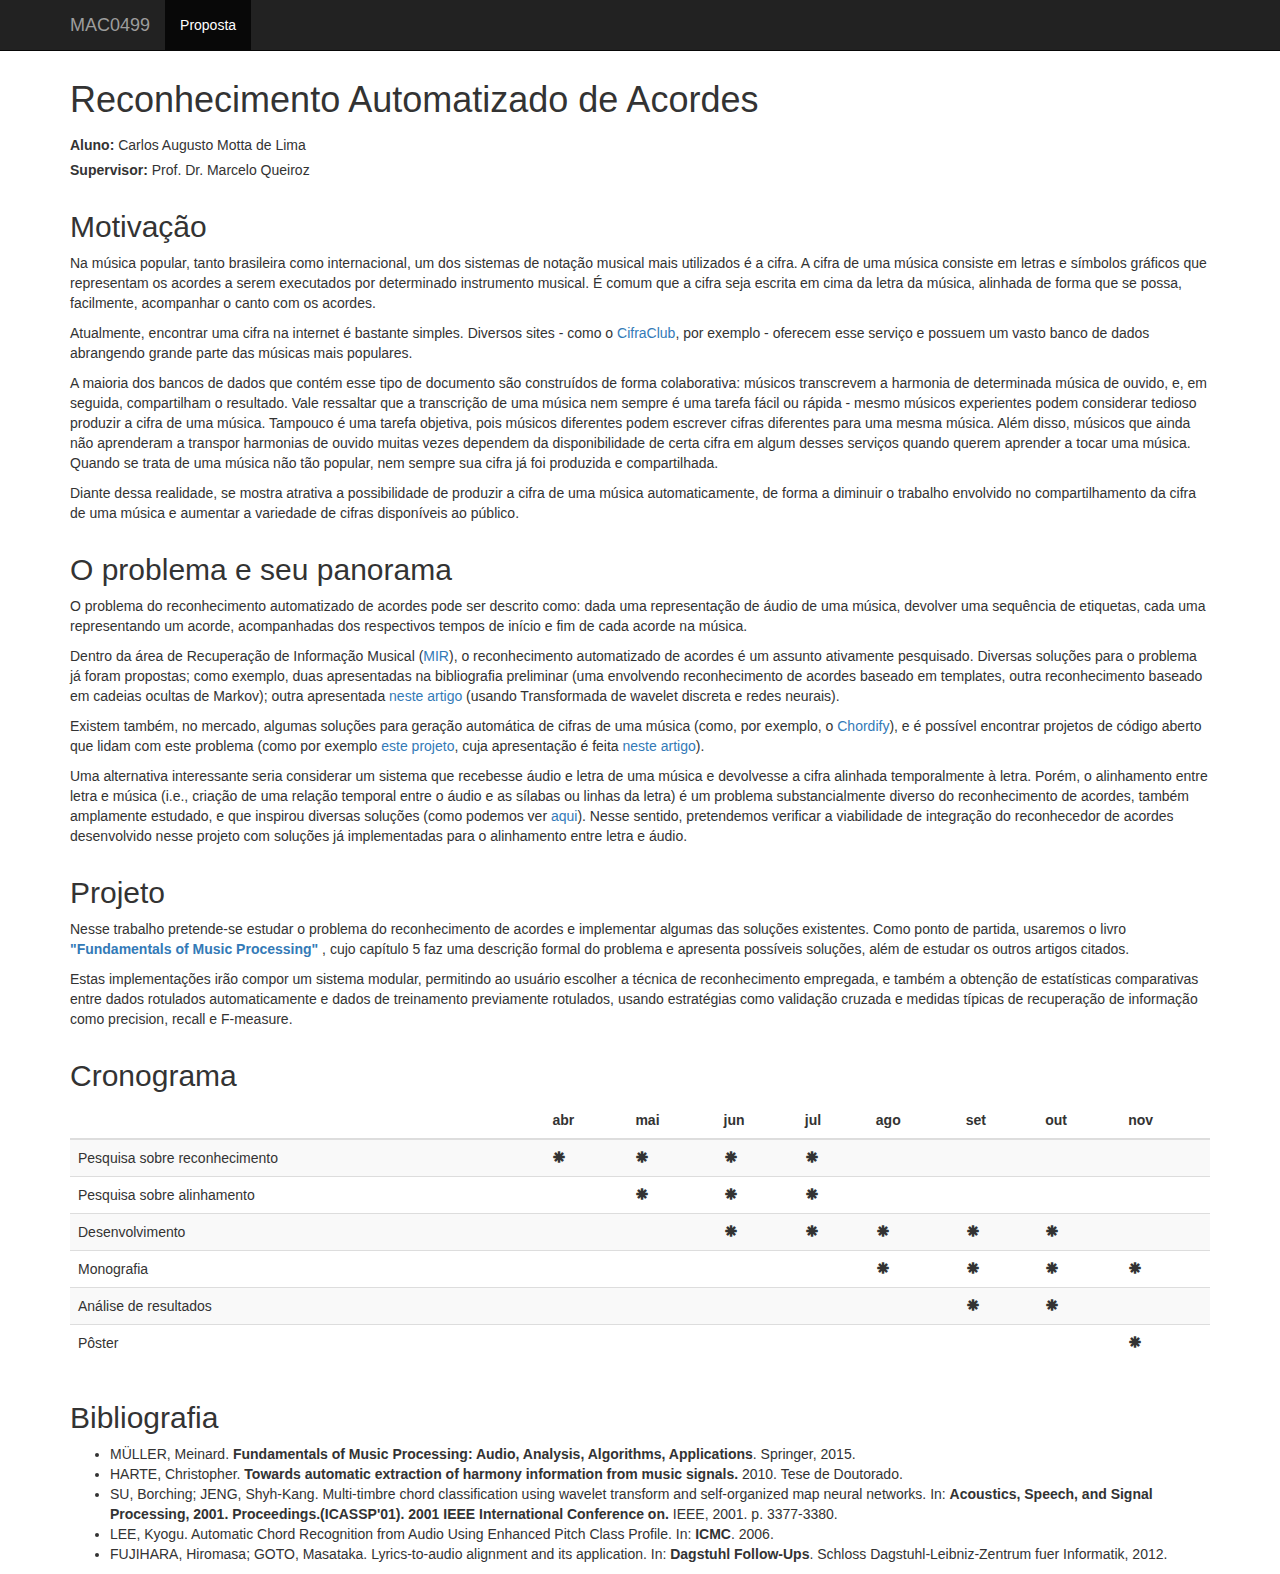
==== index.html @ da469ede "adicionada bibliografia do Chris Harte" ====
<!DOCTYPE html>
<html lang="pt">
<head>
  <meta http-equiv="Content-Type" content="text/html; charset=UTF-8">
  <meta http-equiv="X-UA-Compatible" content="IE=edge">
  <meta name="viewport" content="width=device-width, initial-scale=1">

  <meta name="description" content="TCC em reconhecimento automatizado de acordes.">
  <meta name="author" content="Carlos Augusto Motta de Lima">

  <link href="css/bootstrap.min.css" rel="stylesheet">
  <link href="css/index.css" rel="stylesheet">

  <title>
    Proposta de TCC | Carlos Lima | BCC IME-USP
  </title>
</head>
<body cz-shortcut-listen="true">
  <nav class="navbar navbar-inverse navbar-fixed-top">
    <div class="container">
      <div class="navbar-header">
        <button type="button" class="navbar-toggle collapsed" data-toggle="collapse" data-target="#navbar" aria-expanded="false" aria-controls="navbar">
          <span class="sr-only">Ativar navegação</span>
          <span class="icon-bar"></span>
          <span class="icon-bar"></span>
          <span class="icon-bar"></span>
        </button>
        <a class="navbar-brand" href="#">
          MAC0499
        </a>
      </div>
      <div id="navbar" class="collapse navbar-collapse">
        <ul class="nav navbar-nav">
          <li class="active">
            <a href="#">
              Proposta
            </a>
          </li>
        </ul>
      </div>
    </div>
  </nav>

  <div class="container">

    <div class="row">
      <div class="titulo col-xs-12">
        <h1 class="m-b-15">
          Reconhecimento Automatizado de Acordes
        </h1>
        <dl class="m-b-5">
          <dt class="m-b-5 d-inline-block"> Aluno: </dt>
          <dd class="m-b-5 d-inline-block"> Carlos Augusto Motta de Lima </dd>

          <br>

          <dt class="m-b-5 d-inline-block"> Supervisor: </dt>
          <dd class="m-b-5 d-inline-block"> Prof. Dr. Marcelo Queiroz </dd>
        </dl>
      </div>
    </div>

    <div class="row">
      <div id="motivacao" class="motivacao col-xs-12">
        <h2>
          Motivação
        </h2>

        <p>
          Na música popular, tanto brasileira como internacional, um dos
          sistemas de notação musical mais utilizados é a cifra. A cifra de uma
          música consiste em letras e símbolos gráficos que representam os
          acordes a serem executados por determinado instrumento musical. É
          comum que a cifra seja escrita em cima da letra da música, alinhada de
          forma que se possa, facilmente, acompanhar o canto com os acordes.
        </p>

        <p>
          Atualmente, encontrar uma cifra na internet é bastante simples.
          Diversos sites - como o
          <a href="https://www.cifraclub.com.br/">CifraClub</a>,
          por exemplo - oferecem esse serviço e possuem um vasto banco de dados
          abrangendo grande parte das músicas mais populares.
        </p>

        <p>
          A maioria dos bancos de dados que contém esse tipo de documento são
          construídos de forma colaborativa: músicos transcrevem a harmonia de
          determinada música de ouvido, e, em seguida, compartilham o resultado.
          Vale ressaltar que a transcrição de uma música nem sempre é uma
          tarefa fácil ou rápida - mesmo músicos experientes podem considerar
          tedioso produzir a cifra de uma música. Tampouco é uma tarefa
          objetiva, pois músicos diferentes podem escrever cifras diferentes
          para uma mesma música. Além disso, músicos que ainda não aprenderam a
          transpor harmonias de ouvido muitas vezes dependem da disponibilidade
          de certa cifra em algum desses serviços quando querem aprender a tocar
          uma música. Quando se trata de uma música não tão popular, nem sempre
          sua cifra já foi produzida e compartilhada.
        </p>

        <p>
          Diante dessa realidade, se mostra atrativa a possibilidade de produzir
          a cifra de uma música automaticamente, de forma a diminuir o trabalho
          envolvido no compartilhamento da cifra de uma música e aumentar a
          variedade de cifras disponíveis ao público.
        </p>
      </div>

      <div id="problema" class="problema col-xs-12">
        <h2>
          O problema e seu panorama
        </h2>

        <p>
          O problema do reconhecimento automatizado de acordes pode ser descrito
          como: dada uma representação de áudio de uma música, devolver uma
          sequência de etiquetas, cada uma representando um acorde, acompanhadas
          dos respectivos tempos de início e fim de cada acorde na música.
        </p>

        <p>
          Dentro da área de Recuperação de Informação Musical
          (<a href="http://bit.ly/2pmaWw8">MIR</a>), o reconhecimento
          automatizado de acordes é um assunto ativamente pesquisado. Diversas
          soluções para o problema já foram propostas; como exemplo, duas
          apresentadas na bibliografia preliminar (uma envolvendo reconhecimento
          de acordes baseado em templates, outra reconhecimento baseado em
          cadeias ocultas de Markov); outra apresentada
          <a href="articles/multi-timbre_chord_classification_using_wavelet_transform_and_self-organized_map_neural_networks.pdf">
            neste artigo</a>
          (usando Transformada de wavelet discreta e redes neurais).
        </p>

        <p>
          Existem também, no mercado, algumas soluções para geração automática
          de cifras de uma música (como, por exemplo, o
          <a href="http://bit.ly/2pzW5z3">Chordify</a>), e é possível encontrar
          projetos de código aberto que lidam com este problema (como por
          exemplo <a href="http://bit.ly/2q8v1qy">este projeto</a>, cuja
          apresentação é feita <a href="http://bit.ly/2pzTQvT">neste
          artigo</a>).
        </p>

        <p>
          Uma alternativa interessante seria considerar um sistema que recebesse
          áudio e letra de uma música e devolvesse a cifra alinhada
          temporalmente à letra. Porém, o alinhamento entre letra e música
          (i.e., criação de uma relação temporal entre o áudio e as sílabas ou
          linhas da letra) é um problema substancialmente diverso do
          reconhecimento de acordes, também amplamente estudado, e que inspirou
          diversas soluções (como podemos ver
          <a href="http://bit.ly/2p4GK8p">aqui</a>). Nesse sentido, pretendemos
          verificar a viabilidade de integração do reconhecedor de acordes
          desenvolvido nesse projeto com soluções já implementadas para o
          alinhamento entre letra e áudio.
        </p>
      </div>

      <div id="projeto" class="projeto col-xs-12">
        <h2>
          Projeto
        </h2>

        <p>
          Nesse trabalho pretende-se estudar o problema do reconhecimento de
          acordes e implementar algumas das soluções existentes. Como ponto de
          partida, usaremos o livro <b>
          <a href="http://bit.ly/2piTgQb">"Fundamentals of Music Processing"</a>
          </b>, cujo capítulo 5 faz uma descrição formal do problema e
          apresenta possíveis soluções, além de estudar os outros artigos
          citados.
        </p>

        <p>
          Estas implementações irão compor um sistema modular, permitindo ao
          usuário escolher a técnica de reconhecimento empregada, e também a
          obtenção de estatísticas comparativas entre dados rotulados
          automaticamente e dados de treinamento previamente rotulados, usando
          estratégias como validação cruzada e medidas típicas de recuperação de
          informação como precision, recall e F-measure.
        </p>
      </div>

      <div id="cronograma" class="projeto col-xs-12">
        <h2>
          Cronograma
        </h2>

        <div class="cronograma table-responsive table-wrapper">
          <table class="table table-striped fs-btext <%= klass %>">
            <thead>
              <tr>
                <th></th>
                <th>abr</th>
                <th>mai</th>
                <th>jun</th>
                <th>jul</th>
                <th>ago</th>
                <th>set</th>
                <th>out</th>
                <th>nov</th>
              </tr>
            </thead>
            <tbody>
              <tr>
                <td>Pesquisa sobre reconhecimento</td>
                <td><span class="glyphicon glyphicon-asterisk" aria-hidden="true"></span></td>
                <td><span class="glyphicon glyphicon-asterisk" aria-hidden="true"></span></td>
                <td><span class="glyphicon glyphicon-asterisk" aria-hidden="true"></span></td>
                <td><span class="glyphicon glyphicon-asterisk" aria-hidden="true"></span></td>
                <td></td>
                <td></td>
                <td></td>
                <td></td>
              </tr>

              <tr>
                <td>Pesquisa sobre alinhamento</td>
                <td></td>
                <td><span class="glyphicon glyphicon-asterisk" aria-hidden="true"></span></td>
                <td><span class="glyphicon glyphicon-asterisk" aria-hidden="true"></span></td>
                <td><span class="glyphicon glyphicon-asterisk" aria-hidden="true"></span></td>
                <td></td>
                <td></td>
                <td></td>
                <td></td>
              </tr>

              <tr>
                <td>Desenvolvimento</td>
                <td></td>
                <td></td>
                <td><span class="glyphicon glyphicon-asterisk" aria-hidden="true"></span></td>
                <td><span class="glyphicon glyphicon-asterisk" aria-hidden="true"></span></td>
                <td><span class="glyphicon glyphicon-asterisk" aria-hidden="true"></span></td>
                <td><span class="glyphicon glyphicon-asterisk" aria-hidden="true"></span></td>
                <td><span class="glyphicon glyphicon-asterisk" aria-hidden="true"></span></td>
                <td></td>
              </tr>

              <tr>
                <td>Monografia</td>
                <td></td>
                <td></td>
                <td></td>
                <td></td>
                <td><span class="glyphicon glyphicon-asterisk" aria-hidden="true"></span></td>
                <td><span class="glyphicon glyphicon-asterisk" aria-hidden="true"></span></td>
                <td><span class="glyphicon glyphicon-asterisk" aria-hidden="true"></span></td>
                <td><span class="glyphicon glyphicon-asterisk" aria-hidden="true"></span></td>
              </tr>

              <tr>
                <td>Análise de resultados</td>
                <td></td>
                <td></td>
                <td></td>
                <td></td>
                <td></td>
                <td><span class="glyphicon glyphicon-asterisk" aria-hidden="true"></span></td>
                <td><span class="glyphicon glyphicon-asterisk" aria-hidden="true"></span></td>
                <td></td>
              </tr>

              <tr>
                <td>Pôster</td>
                <td></td>
                <td></td>
                <td></td>
                <td></td>
                <td></td>
                <td></td>
                <td></td>
                <td><span class="glyphicon glyphicon-asterisk" aria-hidden="true"></span></td>
              </tr>
            </tbody>
          </table>
        </div>
      </div>

      <div id="bibliografia" class="bibliografia col-xs-12">
        <h2>
          Bibliografia
        </h2>

        <ul>
          <li>
            MÜLLER, Meinard. <b>Fundamentals of Music Processing: Audio,
            Analysis, Algorithms, Applications</b>. Springer, 2015.
          </li>
          <li>
            HARTE, Christopher. <b>Towards automatic extraction of harmony
            information from music signals.</b> 2010. Tese de Doutorado.
          </li>
          <li>
            SU, Borching; JENG, Shyh-Kang. Multi-timbre chord classification
            using wavelet transform and self-organized map neural networks. In:
            <b>Acoustics, Speech, and Signal Processing, 2001.
            Proceedings.(ICASSP'01). 2001 IEEE International Conference on.</b>
            IEEE, 2001. p. 3377-3380.
          </li>
          <li>
            LEE, Kyogu. Automatic Chord Recognition from Audio Using Enhanced
            Pitch Class Profile. In: <b>ICMC</b>. 2006.
          </li>
          <li>
            FUJIHARA, Hiromasa; GOTO, Masataka. Lyrics-to-audio alignment and
            its application. In: <b>Dagstuhl Follow-Ups</b>.
            Schloss Dagstuhl-Leibniz-Zentrum fuer Informatik, 2012.
          </li>
        </ul>
      </div>
    </div>
  </div>

  <!-- Bootstrap core JavaScript
  ================================================== -->
  <!-- Placed at the end of the document so the pages load faster -->
  <script src="./js/jquery-3.2.1.min.js"></script>
  <script src="./js/bootstrap.min.js"></script>
</body>
</html>
---- css/index.css ----
.titulo {
  padding-top: 60px;
  text-align: left;
}

.m-b-5 { margin-bottom: 5px; }
.m-b-15 { margin-bottom: 15px; }
.d-inline-block { display: inline-block; }
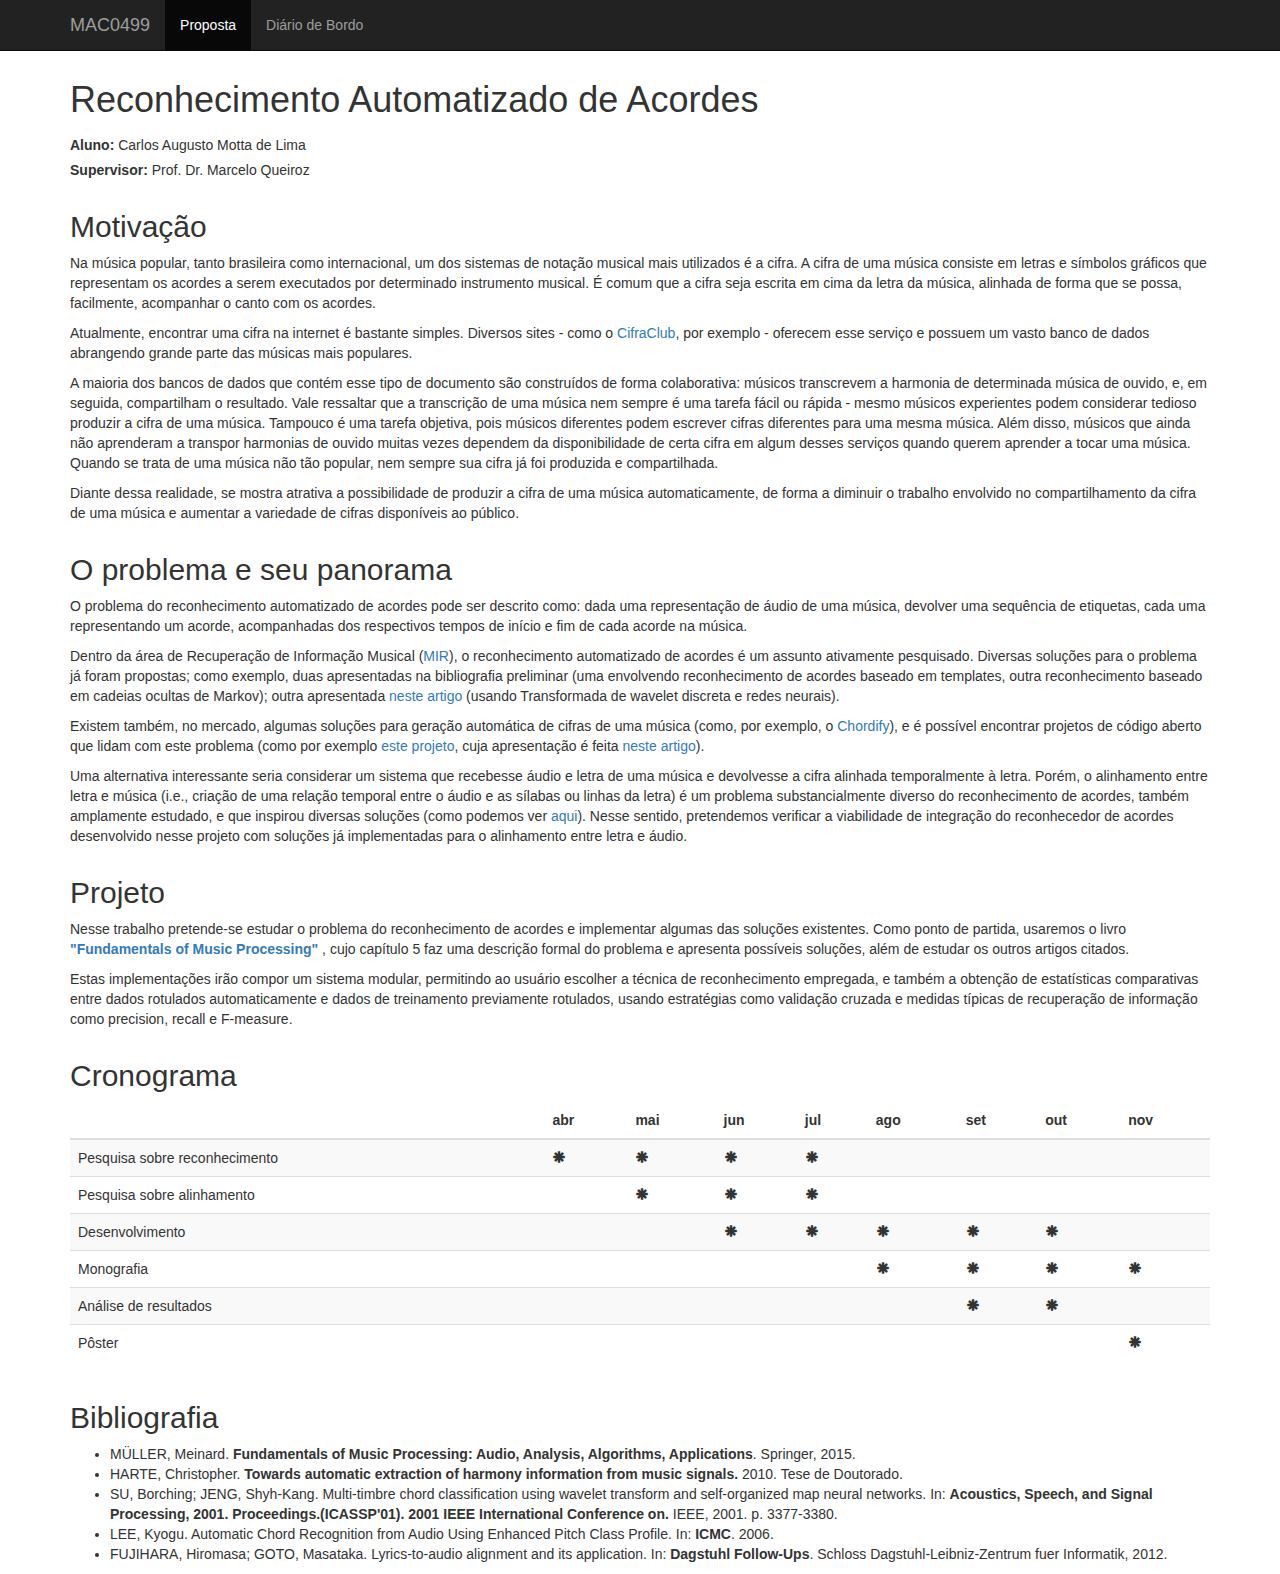
==== commit 71ab9687: "adicionado link para Diário de Bordo" ====
--- a/index.html
+++ b/index.html
@@ -36,6 +36,11 @@
               Proposta
             </a>
           </li>
+          <li>
+            <a href="https://github.com/GutoMotta/sichors/wiki" target="_blank">
+              Diário de Bordo
+            </a>
+          </li>
         </ul>
       </div>
     </div>
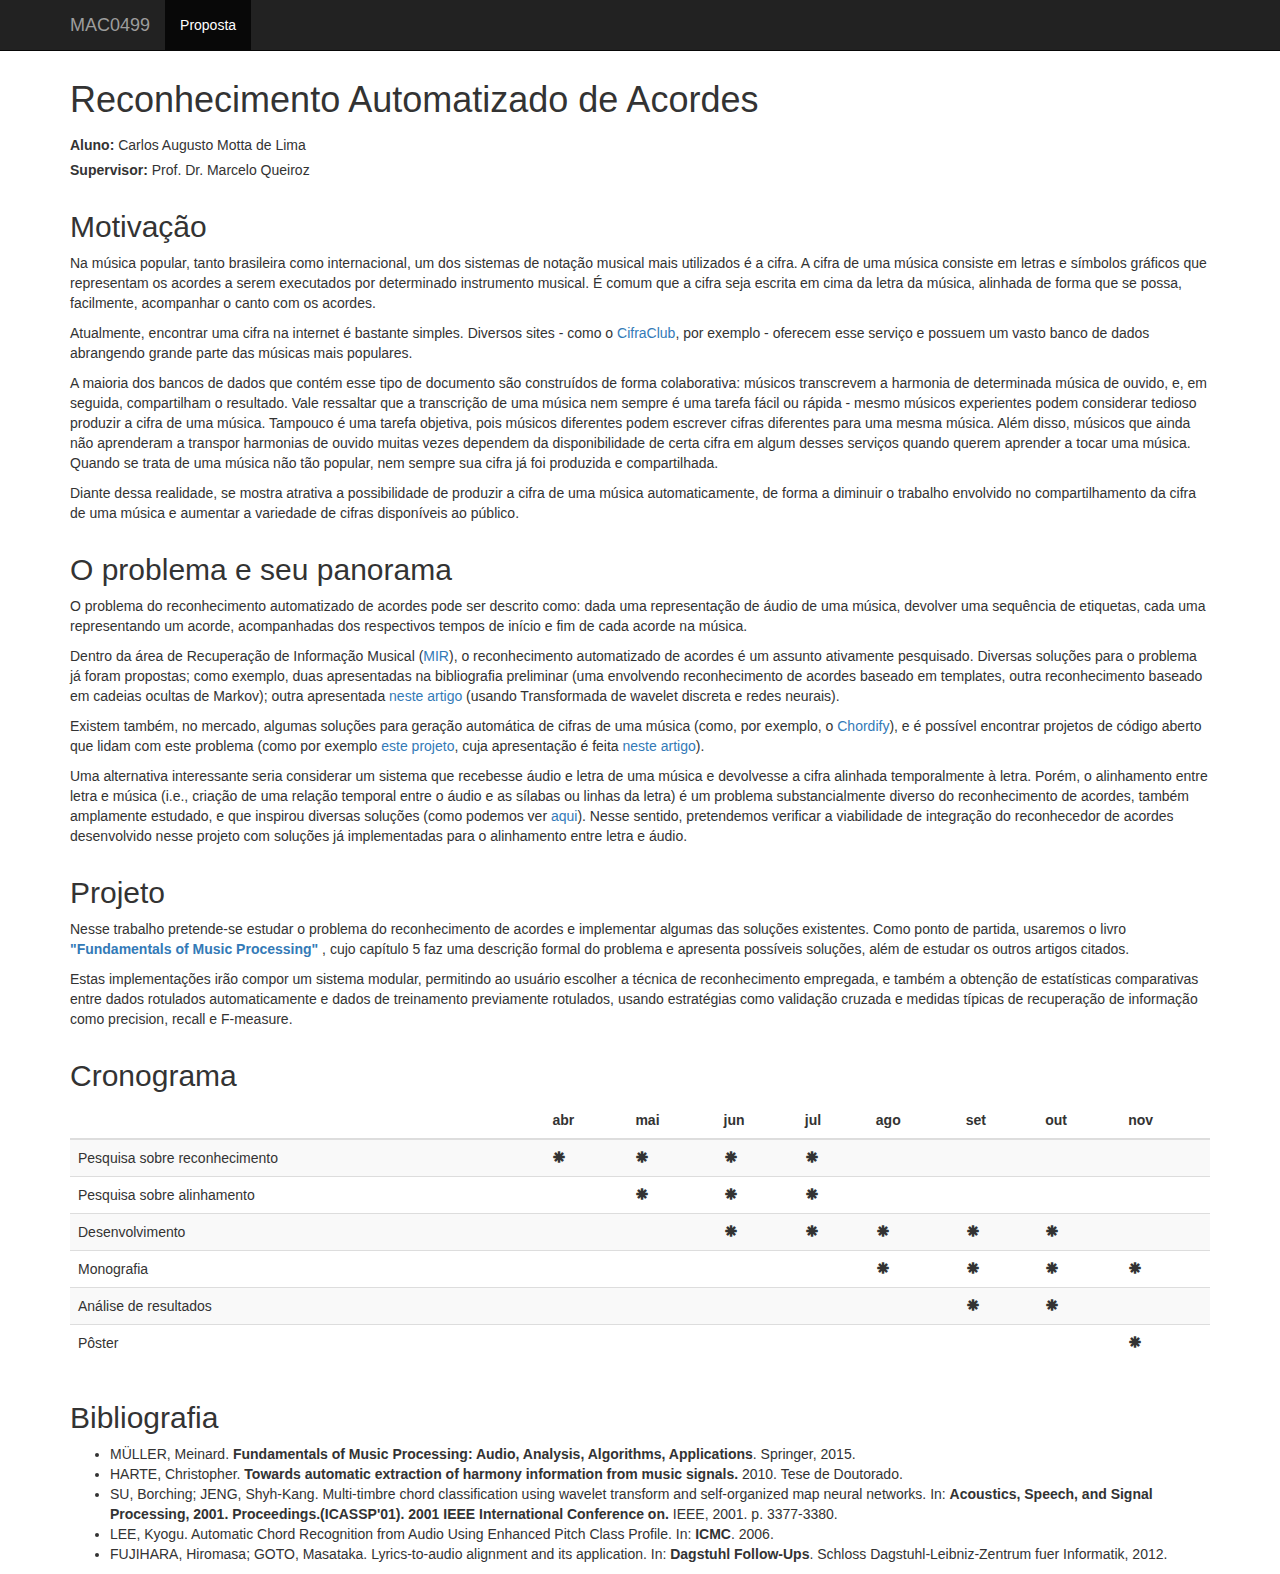
==== commit 28bdd9cb: "remove diário de bordo" ====
--- a/index.html
+++ b/index.html
@@ -36,11 +36,13 @@
               Proposta
             </a>
           </li>
-          <li>
-            <a href="https://github.com/GutoMotta/sichors/wiki" target="_blank">
+
+          <!-- <li>
+            <a href="https://github.com/GutoMotta/sichors/wiki/Di%C3%A1rio-de-bordo" target="_blank">
               Diário de Bordo
             </a>
-          </li>
+          </li> -->
+
         </ul>
       </div>
     </div>
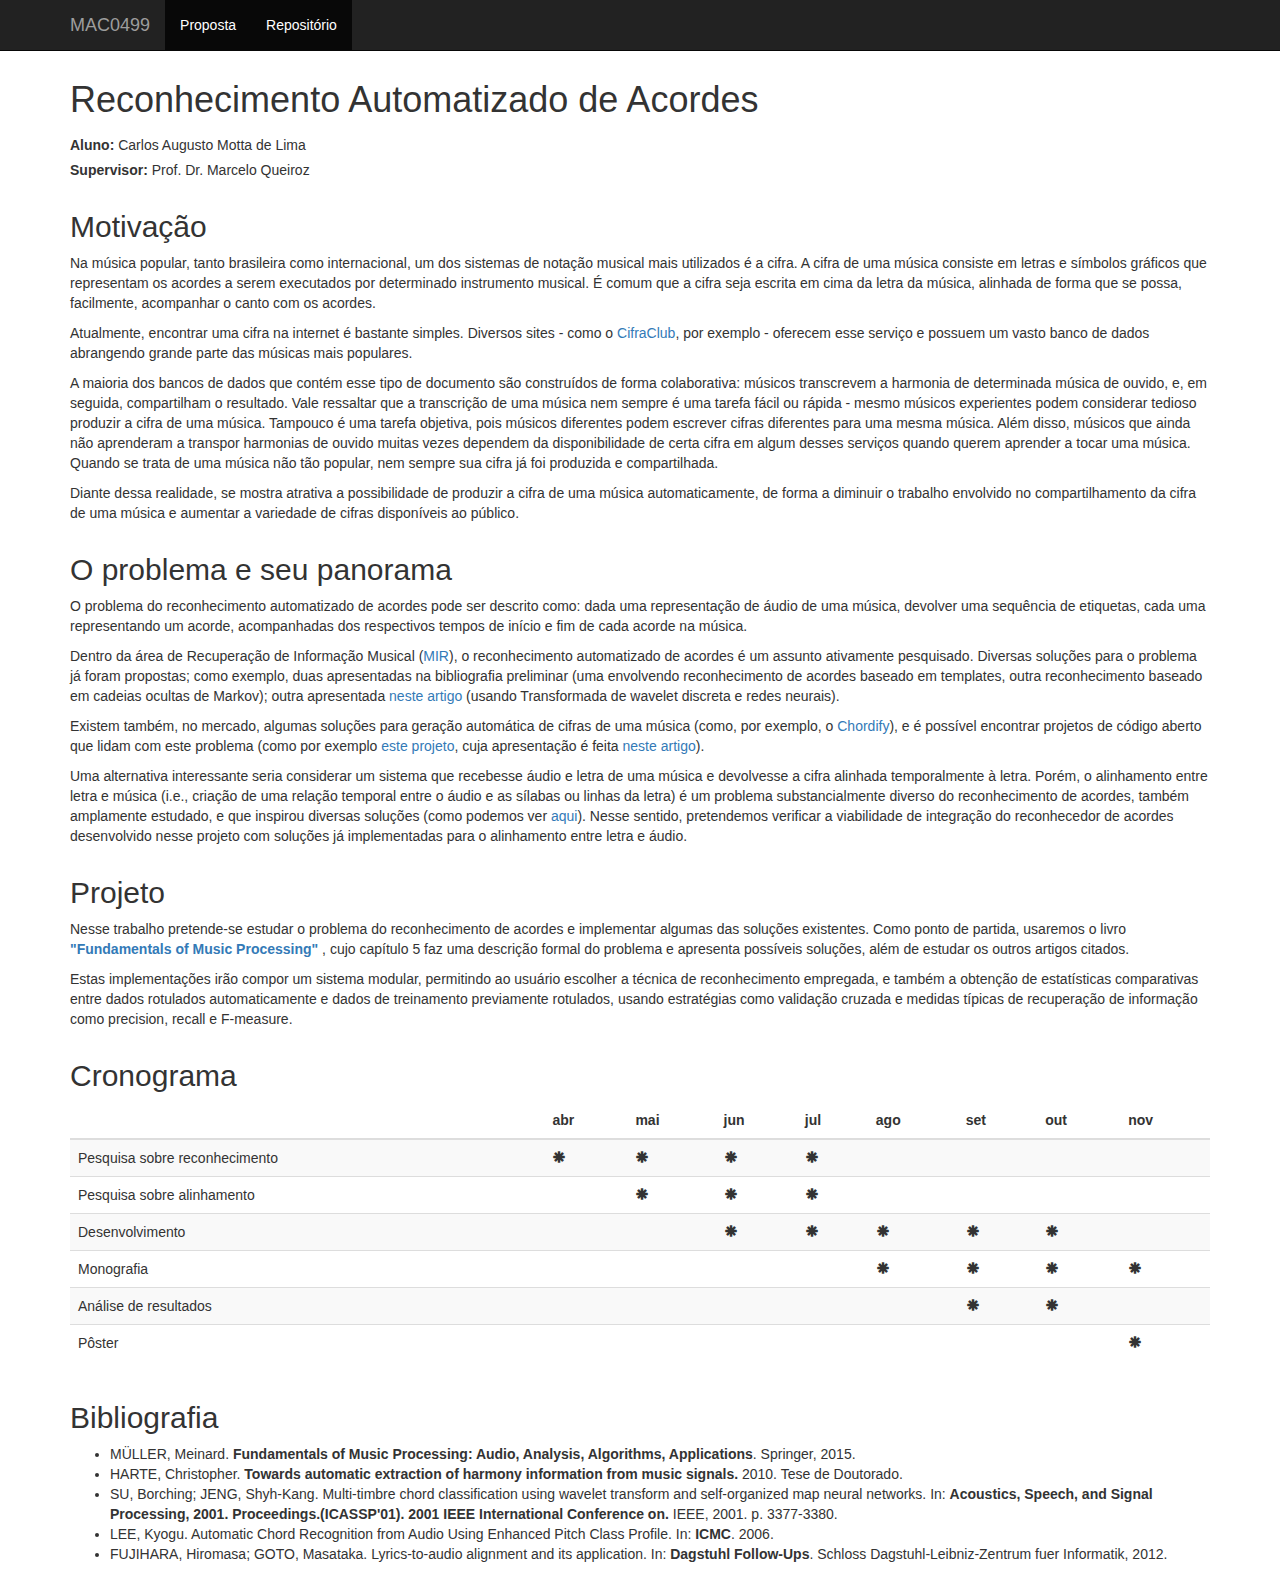
==== commit 3dacaf21: "adds repository url" ====
--- a/index.html
+++ b/index.html
@@ -37,12 +37,11 @@
             </a>
           </li>
 
-          <!-- <li>
-            <a href="https://github.com/GutoMotta/sichors/wiki/Di%C3%A1rio-de-bordo" target="_blank">
-              Diário de Bordo
+          <li class="active">
+            <a href="https://github.com/gutomotta/chors" target="_blank">
+              Repositório
             </a>
-          </li> -->
-
+          </li>
         </ul>
       </div>
     </div>
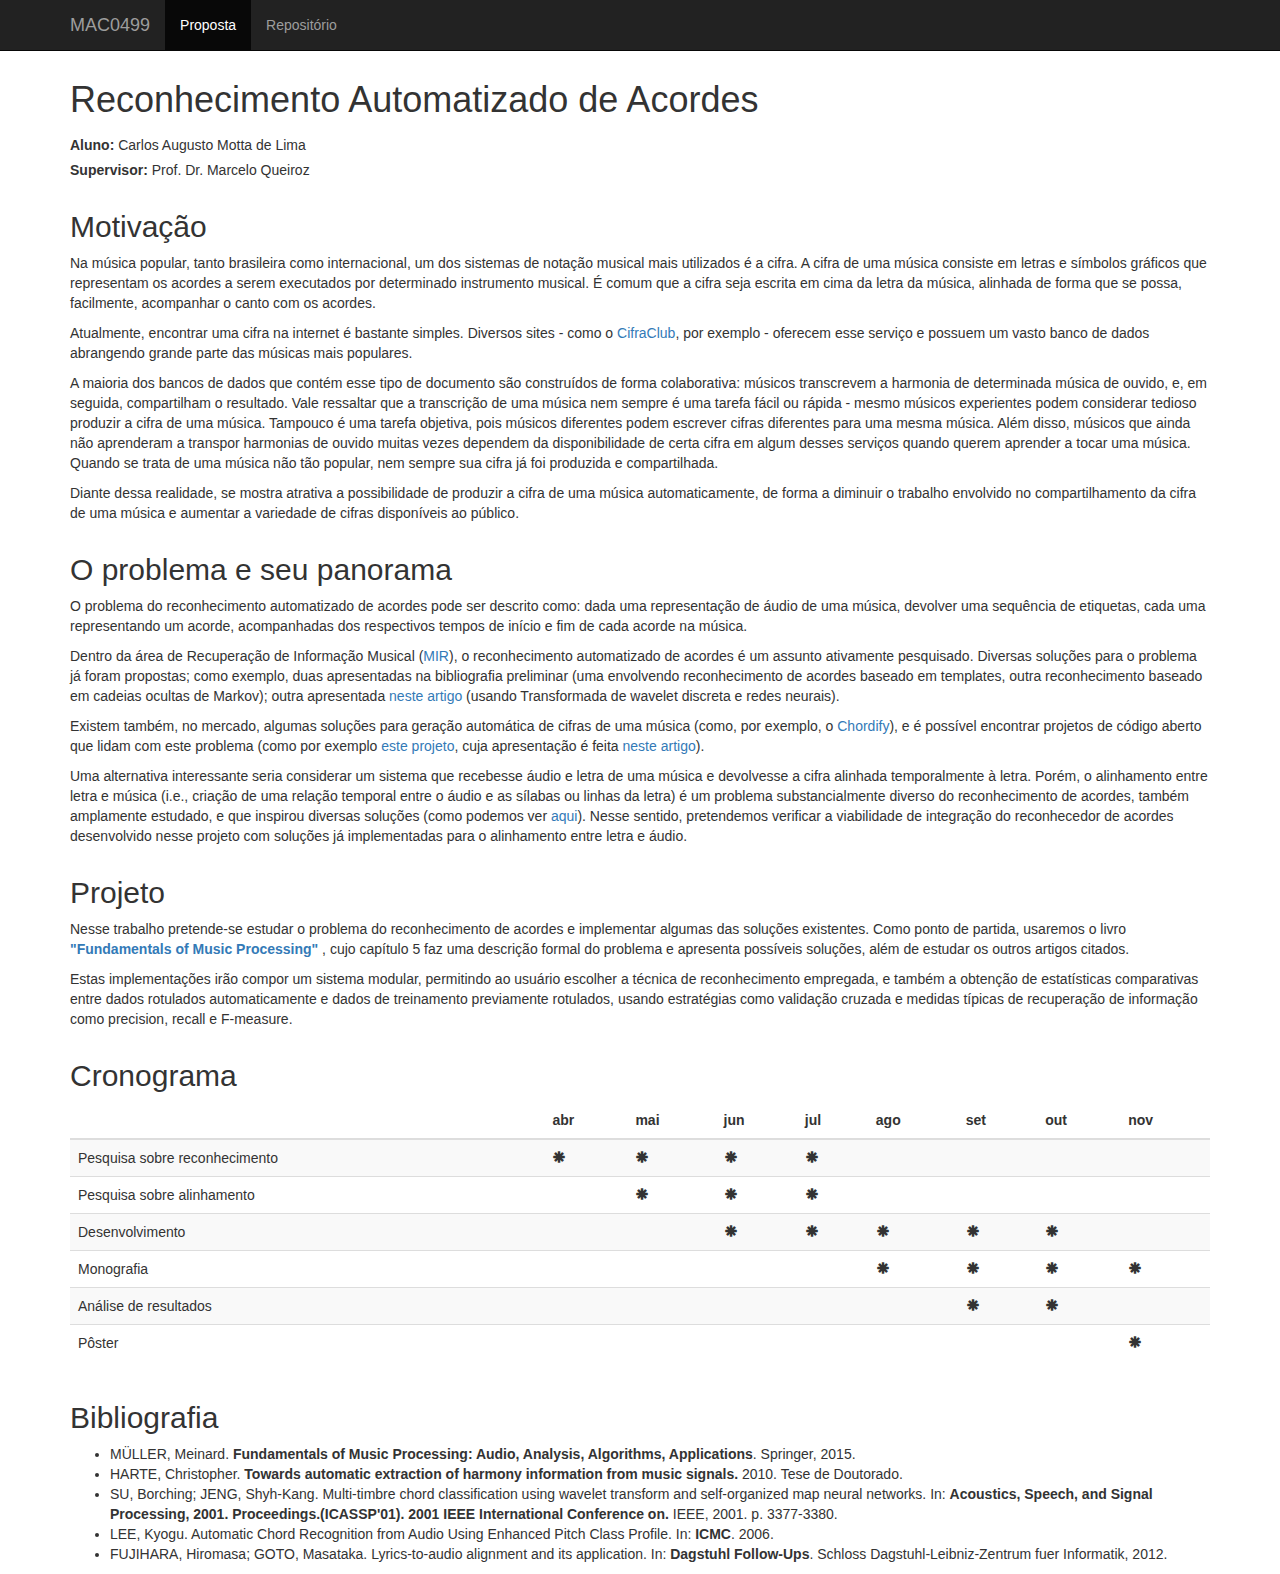
==== commit d416abe4: "fix" ====
--- a/index.html
+++ b/index.html
@@ -37,7 +37,7 @@
             </a>
           </li>
 
-          <li class="active">
+          <li>
             <a href="https://github.com/gutomotta/chors" target="_blank">
               Repositório
             </a>
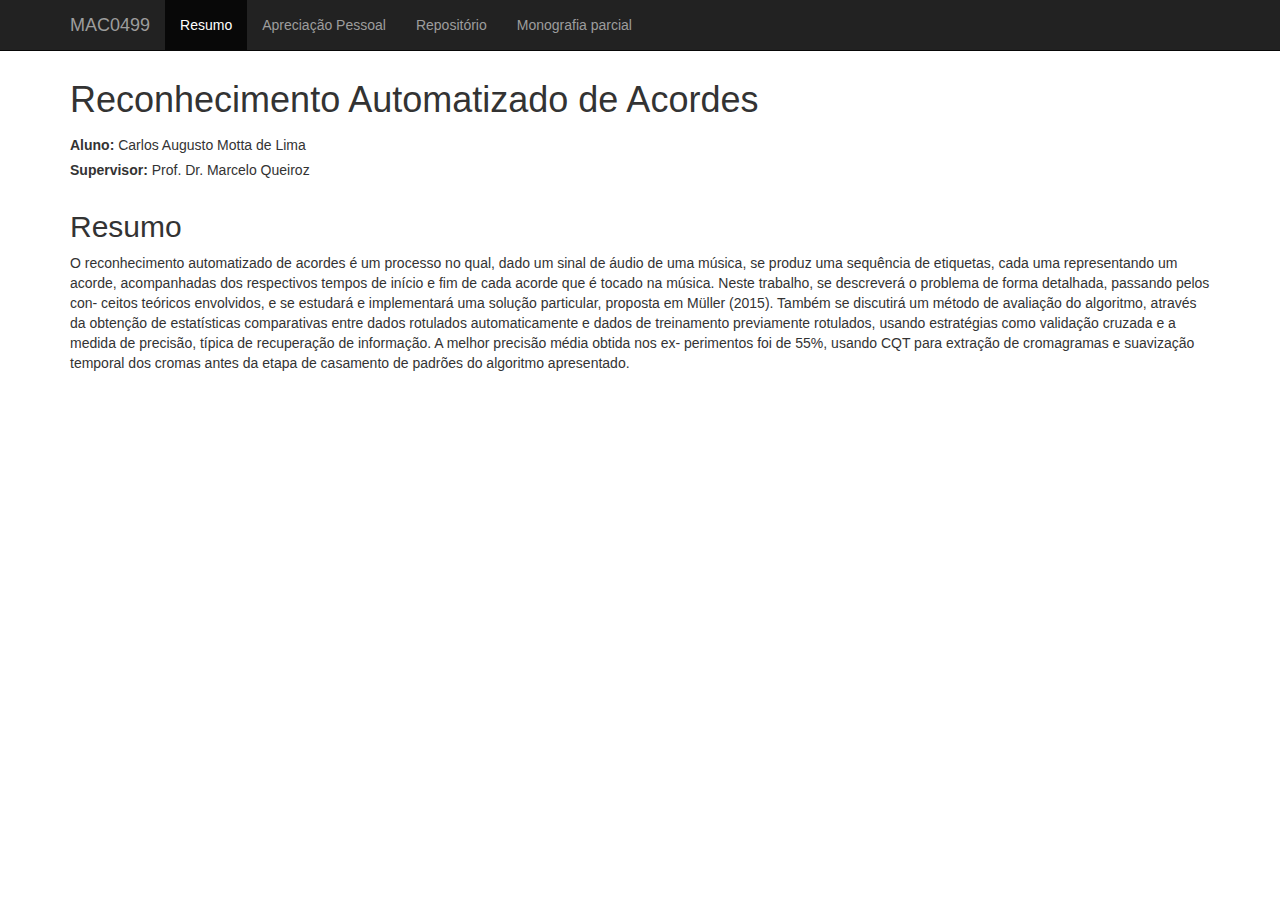
==== commit f015a482: "changes proposta to resumo" ====
--- a/index.html
+++ b/index.html
@@ -16,7 +16,7 @@
   </title>
 </head>
 <body cz-shortcut-listen="true">
-  <nav class="navbar navbar-inverse navbar-fixed-top">
+  <nav class="navbar navbar-inverse navbar-fixed-top nav-color">
     <div class="container">
       <div class="navbar-header">
         <button type="button" class="navbar-toggle collapsed" data-toggle="collapse" data-target="#navbar" aria-expanded="false" aria-controls="navbar">
@@ -33,13 +33,25 @@
         <ul class="nav navbar-nav">
           <li class="active">
             <a href="#">
-              Proposta
+              Resumo
+            </a>
+          </li>
+
+          <li>
+            <a href="apreciacao-pessoal.html">
+              Apreciação Pessoal
             </a>
           </li>
 
           <li>
             <a href="https://github.com/gutomotta/chors" target="_blank">
               Repositório
+            </a>
+          </li>
+
+          <li>
+            <a href="https://github.com/gutomotta/monografia_tcc/raw/master/Monografia.pdf" target="_blank">
+              Monografia parcial
             </a>
           </li>
         </ul>
@@ -69,253 +81,25 @@
     <div class="row">
       <div id="motivacao" class="motivacao col-xs-12">
         <h2>
-          Motivação
+          Resumo
         </h2>
 
         <p>
-          Na música popular, tanto brasileira como internacional, um dos
-          sistemas de notação musical mais utilizados é a cifra. A cifra de uma
-          música consiste em letras e símbolos gráficos que representam os
-          acordes a serem executados por determinado instrumento musical. É
-          comum que a cifra seja escrita em cima da letra da música, alinhada de
-          forma que se possa, facilmente, acompanhar o canto com os acordes.
+          O reconhecimento automatizado de acordes é um processo no qual, dado
+          um sinal de áudio de uma música, se produz uma sequência de etiquetas,
+          cada uma representando um acorde, acompanhadas dos respectivos tempos
+          de início e fim de cada acorde que é tocado na música. Neste trabalho,
+          se descreverá o problema de forma detalhada, passando pelos con-
+          ceitos teóricos envolvidos, e se estudará e implementará uma solução
+          particular, proposta em Müller (2015). Também se discutirá um método
+          de avaliação do algoritmo, através da obtenção de estatísticas
+          comparativas entre dados rotulados automaticamente e dados de
+          treinamento previamente rotulados, usando estratégias como validação
+          cruzada e a medida de precisão, típica de recuperação de informação. A
+          melhor precisão média obtida nos ex- perimentos foi de 55%, usando CQT
+          para extração de cromagramas e suavização temporal dos cromas antes da
+          etapa de casamento de padrões do algoritmo apresentado.
         </p>
-
-        <p>
-          Atualmente, encontrar uma cifra na internet é bastante simples.
-          Diversos sites - como o
-          <a href="https://www.cifraclub.com.br/">CifraClub</a>,
-          por exemplo - oferecem esse serviço e possuem um vasto banco de dados
-          abrangendo grande parte das músicas mais populares.
-        </p>
-
-        <p>
-          A maioria dos bancos de dados que contém esse tipo de documento são
-          construídos de forma colaborativa: músicos transcrevem a harmonia de
-          determinada música de ouvido, e, em seguida, compartilham o resultado.
-          Vale ressaltar que a transcrição de uma música nem sempre é uma
-          tarefa fácil ou rápida - mesmo músicos experientes podem considerar
-          tedioso produzir a cifra de uma música. Tampouco é uma tarefa
-          objetiva, pois músicos diferentes podem escrever cifras diferentes
-          para uma mesma música. Além disso, músicos que ainda não aprenderam a
-          transpor harmonias de ouvido muitas vezes dependem da disponibilidade
-          de certa cifra em algum desses serviços quando querem aprender a tocar
-          uma música. Quando se trata de uma música não tão popular, nem sempre
-          sua cifra já foi produzida e compartilhada.
-        </p>
-
-        <p>
-          Diante dessa realidade, se mostra atrativa a possibilidade de produzir
-          a cifra de uma música automaticamente, de forma a diminuir o trabalho
-          envolvido no compartilhamento da cifra de uma música e aumentar a
-          variedade de cifras disponíveis ao público.
-        </p>
-      </div>
-
-      <div id="problema" class="problema col-xs-12">
-        <h2>
-          O problema e seu panorama
-        </h2>
-
-        <p>
-          O problema do reconhecimento automatizado de acordes pode ser descrito
-          como: dada uma representação de áudio de uma música, devolver uma
-          sequência de etiquetas, cada uma representando um acorde, acompanhadas
-          dos respectivos tempos de início e fim de cada acorde na música.
-        </p>
-
-        <p>
-          Dentro da área de Recuperação de Informação Musical
-          (<a href="http://bit.ly/2pmaWw8">MIR</a>), o reconhecimento
-          automatizado de acordes é um assunto ativamente pesquisado. Diversas
-          soluções para o problema já foram propostas; como exemplo, duas
-          apresentadas na bibliografia preliminar (uma envolvendo reconhecimento
-          de acordes baseado em templates, outra reconhecimento baseado em
-          cadeias ocultas de Markov); outra apresentada
-          <a href="articles/multi-timbre_chord_classification_using_wavelet_transform_and_self-organized_map_neural_networks.pdf">
-            neste artigo</a>
-          (usando Transformada de wavelet discreta e redes neurais).
-        </p>
-
-        <p>
-          Existem também, no mercado, algumas soluções para geração automática
-          de cifras de uma música (como, por exemplo, o
-          <a href="http://bit.ly/2pzW5z3">Chordify</a>), e é possível encontrar
-          projetos de código aberto que lidam com este problema (como por
-          exemplo <a href="http://bit.ly/2q8v1qy">este projeto</a>, cuja
-          apresentação é feita <a href="http://bit.ly/2pzTQvT">neste
-          artigo</a>).
-        </p>
-
-        <p>
-          Uma alternativa interessante seria considerar um sistema que recebesse
-          áudio e letra de uma música e devolvesse a cifra alinhada
-          temporalmente à letra. Porém, o alinhamento entre letra e música
-          (i.e., criação de uma relação temporal entre o áudio e as sílabas ou
-          linhas da letra) é um problema substancialmente diverso do
-          reconhecimento de acordes, também amplamente estudado, e que inspirou
-          diversas soluções (como podemos ver
-          <a href="http://bit.ly/2p4GK8p">aqui</a>). Nesse sentido, pretendemos
-          verificar a viabilidade de integração do reconhecedor de acordes
-          desenvolvido nesse projeto com soluções já implementadas para o
-          alinhamento entre letra e áudio.
-        </p>
-      </div>
-
-      <div id="projeto" class="projeto col-xs-12">
-        <h2>
-          Projeto
-        </h2>
-
-        <p>
-          Nesse trabalho pretende-se estudar o problema do reconhecimento de
-          acordes e implementar algumas das soluções existentes. Como ponto de
-          partida, usaremos o livro <b>
-          <a href="http://bit.ly/2piTgQb">"Fundamentals of Music Processing"</a>
-          </b>, cujo capítulo 5 faz uma descrição formal do problema e
-          apresenta possíveis soluções, além de estudar os outros artigos
-          citados.
-        </p>
-
-        <p>
-          Estas implementações irão compor um sistema modular, permitindo ao
-          usuário escolher a técnica de reconhecimento empregada, e também a
-          obtenção de estatísticas comparativas entre dados rotulados
-          automaticamente e dados de treinamento previamente rotulados, usando
-          estratégias como validação cruzada e medidas típicas de recuperação de
-          informação como precision, recall e F-measure.
-        </p>
-      </div>
-
-      <div id="cronograma" class="projeto col-xs-12">
-        <h2>
-          Cronograma
-        </h2>
-
-        <div class="cronograma table-responsive table-wrapper">
-          <table class="table table-striped fs-btext <%= klass %>">
-            <thead>
-              <tr>
-                <th></th>
-                <th>abr</th>
-                <th>mai</th>
-                <th>jun</th>
-                <th>jul</th>
-                <th>ago</th>
-                <th>set</th>
-                <th>out</th>
-                <th>nov</th>
-              </tr>
-            </thead>
-            <tbody>
-              <tr>
-                <td>Pesquisa sobre reconhecimento</td>
-                <td><span class="glyphicon glyphicon-asterisk" aria-hidden="true"></span></td>
-                <td><span class="glyphicon glyphicon-asterisk" aria-hidden="true"></span></td>
-                <td><span class="glyphicon glyphicon-asterisk" aria-hidden="true"></span></td>
-                <td><span class="glyphicon glyphicon-asterisk" aria-hidden="true"></span></td>
-                <td></td>
-                <td></td>
-                <td></td>
-                <td></td>
-              </tr>
-
-              <tr>
-                <td>Pesquisa sobre alinhamento</td>
-                <td></td>
-                <td><span class="glyphicon glyphicon-asterisk" aria-hidden="true"></span></td>
-                <td><span class="glyphicon glyphicon-asterisk" aria-hidden="true"></span></td>
-                <td><span class="glyphicon glyphicon-asterisk" aria-hidden="true"></span></td>
-                <td></td>
-                <td></td>
-                <td></td>
-                <td></td>
-              </tr>
-
-              <tr>
-                <td>Desenvolvimento</td>
-                <td></td>
-                <td></td>
-                <td><span class="glyphicon glyphicon-asterisk" aria-hidden="true"></span></td>
-                <td><span class="glyphicon glyphicon-asterisk" aria-hidden="true"></span></td>
-                <td><span class="glyphicon glyphicon-asterisk" aria-hidden="true"></span></td>
-                <td><span class="glyphicon glyphicon-asterisk" aria-hidden="true"></span></td>
-                <td><span class="glyphicon glyphicon-asterisk" aria-hidden="true"></span></td>
-                <td></td>
-              </tr>
-
-              <tr>
-                <td>Monografia</td>
-                <td></td>
-                <td></td>
-                <td></td>
-                <td></td>
-                <td><span class="glyphicon glyphicon-asterisk" aria-hidden="true"></span></td>
-                <td><span class="glyphicon glyphicon-asterisk" aria-hidden="true"></span></td>
-                <td><span class="glyphicon glyphicon-asterisk" aria-hidden="true"></span></td>
-                <td><span class="glyphicon glyphicon-asterisk" aria-hidden="true"></span></td>
-              </tr>
-
-              <tr>
-                <td>Análise de resultados</td>
-                <td></td>
-                <td></td>
-                <td></td>
-                <td></td>
-                <td></td>
-                <td><span class="glyphicon glyphicon-asterisk" aria-hidden="true"></span></td>
-                <td><span class="glyphicon glyphicon-asterisk" aria-hidden="true"></span></td>
-                <td></td>
-              </tr>
-
-              <tr>
-                <td>Pôster</td>
-                <td></td>
-                <td></td>
-                <td></td>
-                <td></td>
-                <td></td>
-                <td></td>
-                <td></td>
-                <td><span class="glyphicon glyphicon-asterisk" aria-hidden="true"></span></td>
-              </tr>
-            </tbody>
-          </table>
-        </div>
-      </div>
-
-      <div id="bibliografia" class="bibliografia col-xs-12">
-        <h2>
-          Bibliografia
-        </h2>
-
-        <ul>
-          <li>
-            MÜLLER, Meinard. <b>Fundamentals of Music Processing: Audio,
-            Analysis, Algorithms, Applications</b>. Springer, 2015.
-          </li>
-          <li>
-            HARTE, Christopher. <b>Towards automatic extraction of harmony
-            information from music signals.</b> 2010. Tese de Doutorado.
-          </li>
-          <li>
-            SU, Borching; JENG, Shyh-Kang. Multi-timbre chord classification
-            using wavelet transform and self-organized map neural networks. In:
-            <b>Acoustics, Speech, and Signal Processing, 2001.
-            Proceedings.(ICASSP'01). 2001 IEEE International Conference on.</b>
-            IEEE, 2001. p. 3377-3380.
-          </li>
-          <li>
-            LEE, Kyogu. Automatic Chord Recognition from Audio Using Enhanced
-            Pitch Class Profile. In: <b>ICMC</b>. 2006.
-          </li>
-          <li>
-            FUJIHARA, Hiromasa; GOTO, Masataka. Lyrics-to-audio alignment and
-            its application. In: <b>Dagstuhl Follow-Ups</b>.
-            Schloss Dagstuhl-Leibniz-Zentrum fuer Informatik, 2012.
-          </li>
-        </ul>
-      </div>
     </div>
   </div>
 
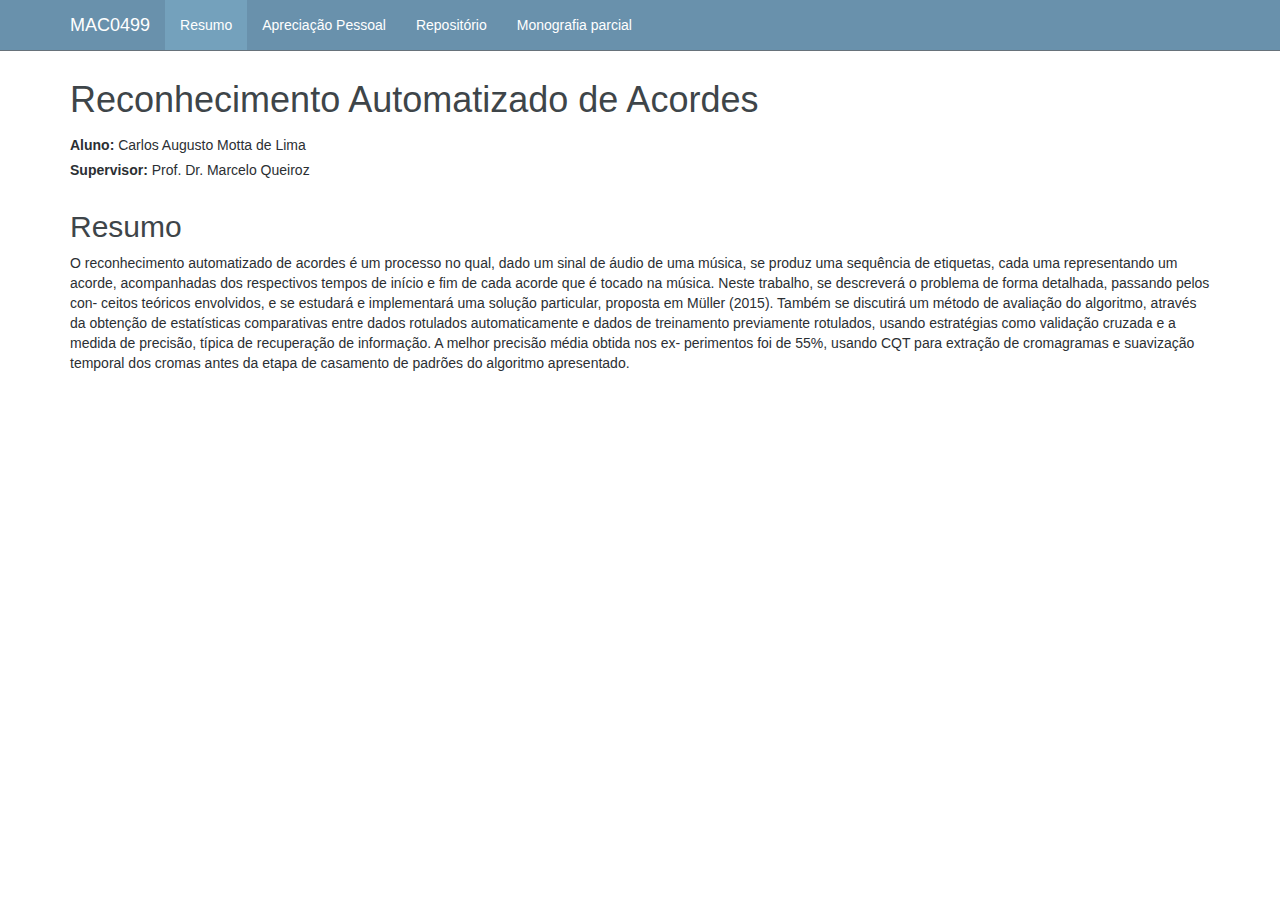
==== commit 26d6d88a: "fixes" ====
--- a/index.html
+++ b/index.html
@@ -12,7 +12,7 @@
   <link href="css/index.css" rel="stylesheet">
 
   <title>
-    Proposta de TCC | Carlos Lima | BCC IME-USP
+    TCC | Carlos Lima | BCC IME-USP
   </title>
 </head>
 <body cz-shortcut-listen="true">
@@ -59,7 +59,7 @@
     </div>
   </nav>
 
-  <div class="container">
+  <div class="container m-b-30">
 
     <div class="row">
       <div class="titulo col-xs-12">
--- a/css/index.css
+++ b/css/index.css
@@ -1,9 +1,58 @@
+[space-for]::after {
+  display: block;
+  content: attr(space-for);
+  height: 1px;
+  color: transparent;
+  overflow: hidden;
+  visibility: hidden;
+  margin-bottom: -1px;
+}
+
 .titulo {
   padding-top: 60px;
   text-align: left;
 }
 
+.cronograma table td:not(:first-child), th {
+  text-align: center;
+}
+
+.cronograma table th {
+  min-width: 90px;
+}
+
 .m-b-5 { margin-bottom: 5px; }
 .m-b-15 { margin-bottom: 15px; }
+.m-b-30 { margin-bottom: 30px; }
 .d-inline-block { display: inline-block; }
 
+.navbar-inverse.nav-color,
+.navbar-inverse.nav-color button,
+.navbar-inverse.nav-color button:focus,
+.navbar-inverse.nav-color .navbar-header,
+.navbar-inverse.nav-color .navbar-collapse {
+  background-color: #6991AC;
+  border-color: #67727A;
+}
+
+.navbar-inverse.nav-color li a, .navbar-inverse.nav-color a {
+  color: white;
+}
+
+.navbar-inverse.nav-color .active a {
+  background-color: #74a1bc;
+}
+
+.navbar-inverse.nav-color li a:hover,
+.navbar-inverse.nav-color li.active a:hover,
+.navbar-inverse.nav-color button:hover {
+  background-color: #80b0ce;
+}
+
+h1, h2, h3 {
+  color: #3e4549;
+}
+
+* {
+  color: #2b2f33;
+}
